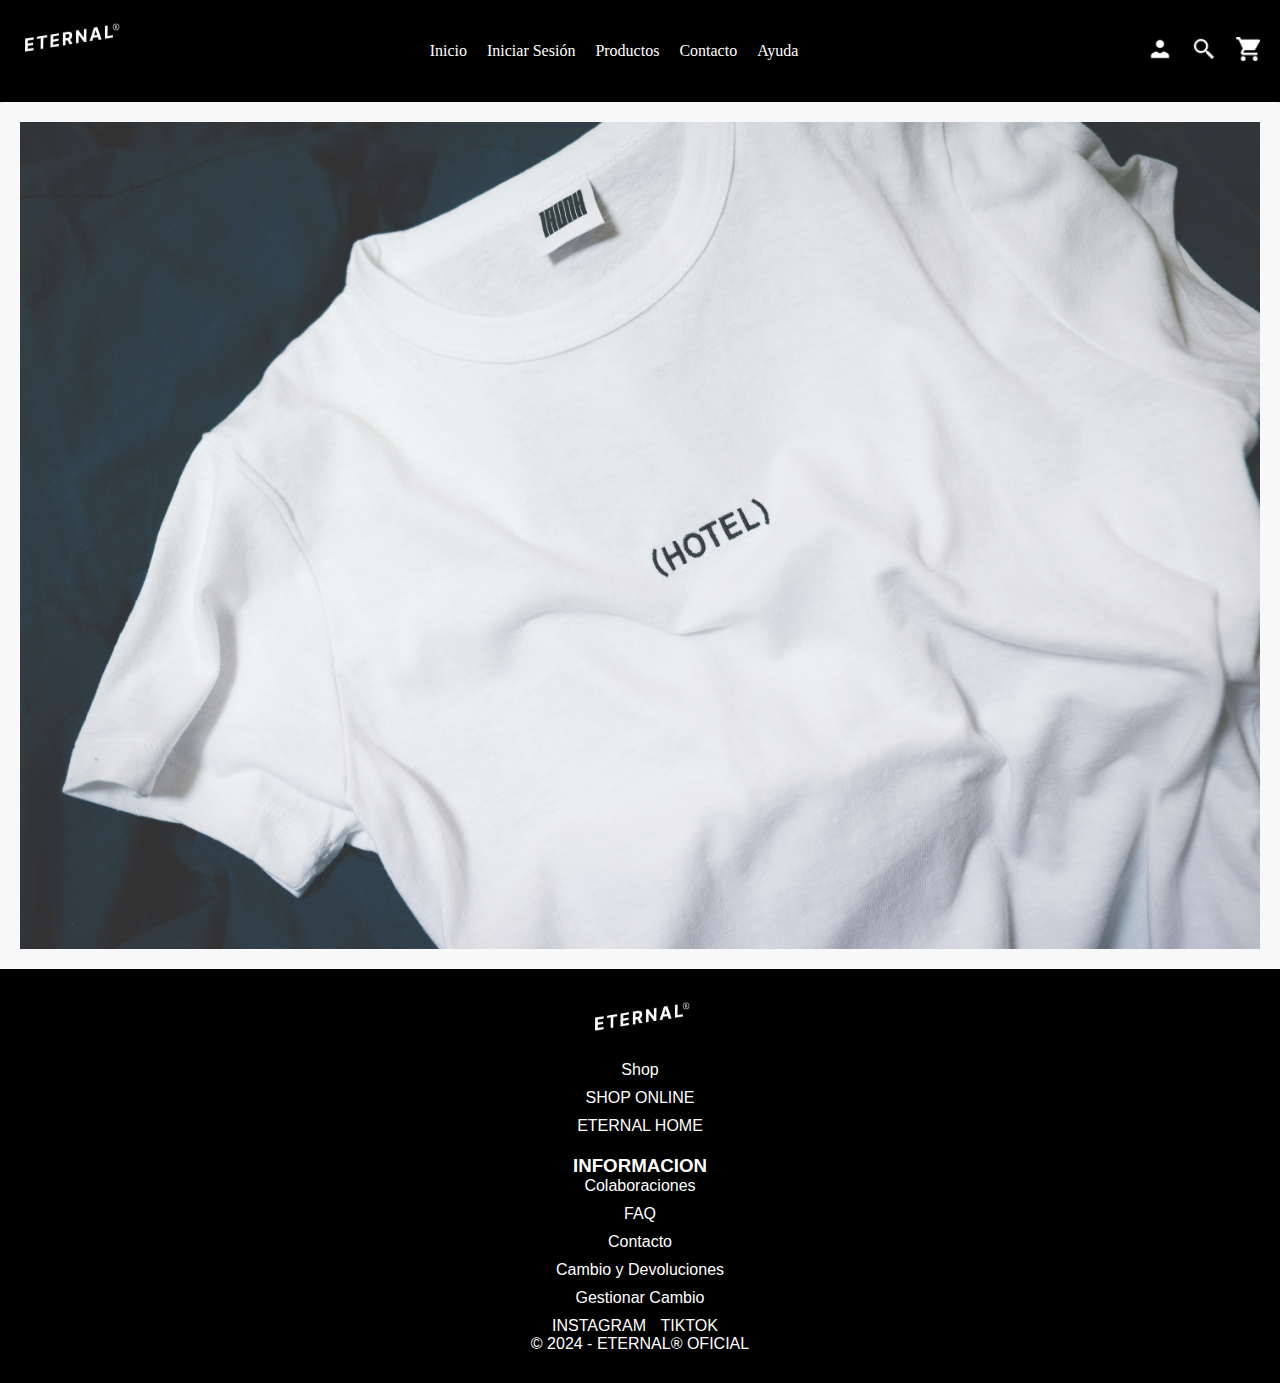
==== index.html @ 319cd00d "se cambio el nombre de la ruta a index.html" ====
<!DOCTYPE html>
<html lang="en">

<head>
    <meta charset="UTF-8">
    <meta name="viewport" content="width=device-width, initial-scale=1.0">
    <title>Inicio</title>
    <link rel="stylesheet" href="./css/style.css">
</head>

<body>
    <header class="main-header">
        <div class="logo-container">
            <img src="./assets/img/logo.png" alt="eternaL">
        </div>
        <nav class="navbar">
            <ul class="menu-list">
                <li><a href="#">Inicio</a></li>
                <li><a href="./pages/iniciar sesion.html">Iniciar Sesión</a></li>
                <li><a href="./pages/productos.html">Productos</a></li>
                <li><a href="./pages/contacto.html">Contacto</a></li>
                <li><a href="./pages/ayuda.html">Ayuda</a></li>
            </ul>
        </nav>
        <div class="user-section">
            <div class="user-icon">
                <img src="./assets/img/User.png" alt="Usuario">
            </div>
            <div class="search-icon">
                <img src="./assets/img/Search.png" alt="Buscar">
            </div>
            <div class="menu-icon">
                <img src="./assets/img/Vector.png" alt="Menú">
            </div>
        </div>
    </header>


    <main>
        <section class="section-1">
            <div class="image-container">
                <img src="./assets/img/masaaki-komori-9ugEeqflo70-unsplash.jpg" alt="imagenFondo" class="imagenFondo">
                <p class="shop-now"><a href="./pages/productos.html">SHOP NOW</a></p>
            </div>
        </section>
    </main>
    

    <footer>
        <div class="logo-container">
            <img src="./assets/img/logo.png" alt="eternaL">
        </div>
    
        <nav class="footer-nav">
            <ul>
                <li><a href="#">Shop</a></li>
                <li><a href="#">SHOP ONLINE</a></li>
                <li><a href="#">ETERNAL HOME</a></li>
            </ul>
        </nav>
    
        <div class="info">
            <h3>INFORMACION</h3>
            <ul>
                <li><a href="#">Colaboraciones</a></li>
                <li><a href="#">FAQ</a></li>
                <li><a href="#">Contacto</a></li>
                <li><a href="#">Cambio y Devoluciones</a></li>
                <li><a href="#">Gestionar Cambio</a></li>
            </ul>
        </div>
    
        <div class="social-media">
            <a href="https://www.instagram.com/912.ciiro/">INSTAGRAM</a>
            <a href="https://www.tiktok.com/@cirodea">TIKTOK</a>
        </div>
    
        <p>© 2024 - ETERNAL® OFICIAL</p>
    </footer>

</body>

</html>
---- css/style.css ----
/* Reset CSS */
* {
    margin: 0;
    padding: 0;
    box-sizing: border-box;
}

body{
    font-family:Georgia, 'Times New Roman', Times, serif;
}

/* Estilos generales para el header */
.main-header {
    background-color: black; /* Color de fondo */
    color: #fff; /* Color del texto */
    padding: 20px; /* Añade espacio alrededor del contenido */
    display: flex;
    justify-content: space-between; /* Distribuye los elementos horizontalmente */
    align-items: center; /* Centra verticalmente los elementos */
    box-shadow: 0 2px 4px rgba(0, 0, 0, 0.1); /* Sombra ligera */
}

/* Estilos para el logo */
.logo-container img {
    width: 100px; /* Ajusta el tamaño del logo según sea necesario */
}

/* Estilos para la barra de navegación */
.navbar {
    flex-grow: 1; /* Permite que la barra de navegación ocupe todo el espacio disponible */
}

/* Estilos para la lista de menú */
.menu-list {
    list-style-type: none;
    display: flex;
    justify-content: center; /* Centra horizontalmente los elementos */
}

.menu-list li {
    margin-right: 20px; /* Espacio entre elementos del menú */
}

.menu-list li a {
    color: #fff; /* Color del texto de los enlaces */
    text-decoration: none;
    font-size: 16px; /* Tamaño de fuente */
    font-weight: 500; /* Grosor de la fuente */
    transition: color 0.3s ease; /* Transición suave del color */
}

.menu-list li a:hover {
    color: grey; /* Cambio de color al pasar el mouse */
}

/* Estilos para la sección de usuario */
.user-section {
    display: flex;
    align-items: center;
}

/* Estilos para los iconos */
.user-icon,
.search-icon,
.menu-icon {
    margin-left: 20px; /* Espacio entre los iconos */
    cursor: pointer; /* Cambio de cursor al pasar por encima */
}

.user-icon img,
.search-icon img,
.menu-icon img {
    width: 24px; /* Tamaño de los iconos */
    height: 24px;
}

/* Estilos para el contenedor de la imagen */
.image-container {
    position: relative;
    overflow: hidden;
    width: 100%;
}

/* Estilos para la imagen de fondo */
.imagenFondo {
    width: 100%;
    height: auto;
    display: block;
    opacity: 0.8; /* Ajusta el nivel de transparencia */
    transition: transform 0.3s ease, opacity 0.3s ease; /* Agrega una transición suave */
}
/* Estilos para el botón "SHOP NOW" */
.shop-now {
    position: absolute;
    top: 50%;
    left: 50%;
    transform: translate(-50%, -50%);
    background-color: #ffffff; /* Cambia el color */
    padding: 15px 30px;
    border: none;
    border-radius: 25px;
    text-align: center;
    text-decoration: none;
    color: #000000;
    font-size: 18px;
    font-weight: bold;
    opacity: 0; /* Inicialmente oculto */
    transition: opacity 0.3s ease; /* Agrega una transición suave */
}

.image-container:hover .shop-now {
    opacity: 1; /* Muestra el botón al pasar el mouse por encima */
}

/* Estilos generales para el footer */
footer {
    background-color: black; /* Color de fondo */
    color: #fff; /* Color del texto */
    padding: 30px;
    text-align: center;
    font-family: Arial, Helvetica, sans-serif ;
}

/* Estilos para el logo */
.logo-container img {
    width: 100px; /* Ajusta el tamaño del logo según sea necesario */
    margin-bottom: 20px; /* Espacio debajo del logo */
}

/* Estilos para la navegación */
.footer-nav ul {
    list-style-type: none;
    padding: 0;
}

.footer-nav ul li {
    margin-bottom: 10px; /* Espacio entre elementos */
}

.footer-nav ul li a {
    color: #fff; /* Color del texto de los enlaces */
    text-decoration: none;
}

.footer-nav ul li a:hover {
    text-decoration: underline; /* Subrayado al pasar el mouse */
}

/* Estilos para la sección de información */
.info h3 {
    margin-top: 20px; /* Espacio arriba del título */
}

.info ul {
    list-style-type: none;
    padding: 0;
}

.info ul li {
    margin-bottom: 10px; /* Espacio entre elementos */
}

.info ul li a {
    color: #fff; /* Color del texto de los enlaces */
    text-decoration: none;
}

.info ul li a:hover {
    text-decoration: underline; /* Subrayado al pasar el mouse */
}

/* Estilos para los enlaces de redes sociales */
.social-media a {
    color: #fff; /* Color del texto de los enlaces */
    text-decoration: none;
    margin-right: 10px; /* Espacio entre los enlaces */
}

.social-media a:hover {
    text-decoration: underline; /* Subrayado al pasar el mouse */
}

.main.iniciO {
    display: flex;
    justify-content: center;
    align-items: center;
    height: 100vh;
}

section {
    background-color: #f8f8f8;
    padding: 20px;
    border-radius: 5px;
    box-shadow: 0 0 10px rgba(0, 0, 0, 0.1);
}

h2 {
    text-align: center;
    margin-bottom: 20px;
}

form {
    display: flex;
    flex-direction: column;
}

label {
    margin-bottom: 10px;
}

input[type="text"],
input[type="password"] {
    padding: 10px;
    margin-bottom: 20px;
    border-radius: 5px;
    border: 1px solid #ccc;
}

input[type="submit"] {
    padding: 10px;
    background-color: #333;
    color: #fff;
    border: none;
    border-radius: 5px;
    cursor: pointer;
    transition: background-color 0.3s ease;
}

input[type="submit"]:hover {
    background-color: #555;
}

/* Estilo para el contenedor principal */
.contactO {
    display: flex;
    justify-content: center;
    align-items: center;
    height: 100vh; /* Ajustar la altura según necesidades */
    background-color: #f9f9f9; /* Color de fondo */
}

/* Estilo para la sección */
.contactO section {
    background-color: #fff;
    padding: 20px;
    border-radius: 10px;
    box-shadow: 0 0 10px rgba(0, 0, 0, 0.1);
    max-width: 600px; /* Ancho máximo del formulario */
    width: 100%;
}

/* Estilo para el título */
.contactO section h1 {
    text-align: center;
    margin-bottom: 20px;
}

/* Estilo para el formulario */
.formularioContacto {
    display: flex;
    flex-direction: column;
}

/* Estilo para las etiquetas */
.formularioContacto label {
    margin-bottom: 10px;
}

/* Estilo para los campos de entrada */
.formularioContacto input[type="text"],
.formularioContacto input[type="email"],
.formularioContacto textarea {
    padding: 10px;
    margin-bottom: 20px;
    border-radius: 5px;
    border: 1px solid #ccc;
    width: 100%;
}

/* Estilo para el botón de enviar */
.formularioContacto input[type="submit"] {
    padding: 10px;
    background-color: #333;
    color: #fff;
    border: none;
    border-radius: 5px;
    cursor: pointer;
    transition: background-color 0.3s ease;
    width: 100%;
}

.formularioContacto input[type="submit"]:hover {
    background-color: black;
}

.imagenRopa {
    display: flex;
    justify-content: center;
    align-items: center;
    height: 100vh;
}

.seccion-1 {
    display: grid;
    grid-template-columns: repeat(auto-fit, minmax(250px, 1fr));
    gap: 20px;
    max-width: 1200px;
    margin: 0 auto;
    padding: 20px;
}

.producto {
    background-color: #fff;
    border-radius: 10px;
    box-shadow: 0 0 10px rgba(0, 0, 0, 0.1);
    padding: 20px;
    transition: transform 0.3s ease;
}

.producto:hover {
    transform: translateY(-5px);
}

.producto img {
    width: 100%;
    max-width: 200px;
    height: auto;
    border-radius: 5px;
}

.producto h2 {
    margin-top: 10px;
    font-size: 18px;
    color: #333;
}

.producto span {
    display: block;
    margin-top: 5px;
    font-size: 16px;
    color: #888;
}

/* Estilos para el contenedor principal */
.iniciO {
    display: flex;
    justify-content: center;
    align-items: center;
    height: 100vh; /* Ajustar la altura según necesidades */
    background-color: #f4f4f4; /* Color de fondo */
}

/* Estilos para la sección */
.iniciO section {
    background-color: #fff; /* Color de fondo */
    padding: 40px;
    border-radius: 10px;
    box-shadow: 0 0 20px rgba(0, 0, 0, 0.1);
    max-width: 400px; /* Ancho máximo del formulario */
    width: 100%;
}

/* Estilos para el título */
.iniciO section h2 {
    text-align: center;
    margin-bottom: 20px;
    color: #333; /* Color del texto */
}

/* Estilos para el formulario */
.iniciO section form {
    display: flex;
    flex-direction: column;
}

/* Estilos para las etiquetas */
.iniciO section form label {
    margin-bottom: 10px;
    color: #555; /* Color del texto */
}

/* Estilos para los campos de entrada */
.iniciO section form input[type="text"],
.iniciO section form input[type="password"] {
    padding: 15px;
    margin-bottom: 20px;
    border-radius: 5px;
    border: 1px solid #ccc; /* Color del borde */
    font-size: 16px;
}

/* Estilos para el botón de enviar */
.iniciO section form input[type="submit"] {
    padding: 15px;
    background-color: #333; /* Color de fondo */
    color: #fff; /* Color del texto */
    border: none;
    border-radius: 5px;
    cursor: pointer;
    transition: background-color 0.3s ease;
    font-size: 16px;
}

.iniciO section form input[type="submit"]:hover {
    background-color: #555; /* Color de fondo al pasar el mouse */
}


/* Contenedor principal */
.ayudA {
    padding: 20px;
}

/* Sección de preguntas */
.ayudA section {
    margin-top: 20px;
}

.ayudA section h1 {
    margin-bottom: 20px;
}

.ayudA section p {
    margin-bottom: 10px;
    color: #555; /* Texto gris oscuro */
}

/* Estilos para el contenido principal */
.ayudA {
    padding: 20px;
    text-align: center; /* Centrar el contenido */
}

/* Estilos para la sección de preguntas */
.ayudA section {
    margin-top: 20px;
}

.ayudA section h1 {
    margin-bottom: 20px;
}

.ayudA section p {
    margin-bottom: 10px;
}

/*RESPONSIVE INCIO*/

/* Media queries para Celulares */
@media only screen and (max-width: 320px) {
    .main-header {
        padding: 10px 20px;
        display: flex;
        justify-content: center;
        align-items: center;
    }

    .navbar {
        display: none;
    }

    .user-section {
        display: none;
    }

    .logo-container {
        text-align: center;
    }

    .logo-container img {
        max-width: 200px;
        height: auto;
    }

    footer {
        padding: 10px;
    }

    .footer-nav li {
        margin-right: 10px;
    }

    .info h3 {
        font-size: 14px;
    }

    .social-media a {
        margin: 0 5px;
    }
}

/* Media queries para tablets */
@media only screen and (min-width: 768px) and (max-width: 1024px) {
    .main-header {
        padding: 10px 20px;
        display: flex;
        justify-content: center;
        align-items: center;
    }

    .navbar {
        display: none;
    }

    .user-section {
        display: none;
    }

    .logo-container {
        text-align: center;
    }

    .logo-container img {
        max-width: 250px;
        height: auto;
    }

    footer {
        padding: 20px;
    }

    .footer-nav li {
        margin-right: 20px;
    }

    .info h3 {
        font-size: 16px;
    }

    .social-media a {
        margin: 0 10px;
    }
}

/*RESPONSIVE PARA SECCION PRODUCTOS*/

/* Media queries para tablets */
@media only screen and (min-width: 768px) and (max-width: 1024px) {
    .seccion-1 {
        gap: 30px;
    }

    .producto {
        width: calc(33.33% - 20px);
    }
}

/* Media queries para dispositivos móviles */
@media only screen and (max-width: 768px) {
    .main-header {
        padding: 10px;
        display: flex;
        justify-content: center;
        align-items: center;
    }

    .navbar {
        display: none;
    }

    .user-section {
        display: none;
    }

    .logo-container {
        text-align: center;
    }

    .logo-container img {
        max-width: 150px;
        height: auto;
    }

    .seccion-1 {
        display: flex;
        flex-wrap: wrap;
        justify-content: center;
        gap: 20px;
    }

    .producto {
        width: calc(50% - 10px);
        margin-bottom: 20px;
    }

    .producto img {
        width: 100%;
        height: auto;
    }

    .producto h2 {
        font-size: 16px;
        margin-top: 10px;
        margin-bottom: 5px;
    }

    .producto span {
        font-size: 14px;
    }

    .boton-compra {
        font-size: 14px;
        padding: 8px 16px;
    }

    footer {
        padding: 20px;
    }

    .footer-nav li {
        margin-right: 20px;
    }

    .info h3 {
        font-size: 16px;
    }

    .social-media a {
        margin: 0 10px;
    }
}
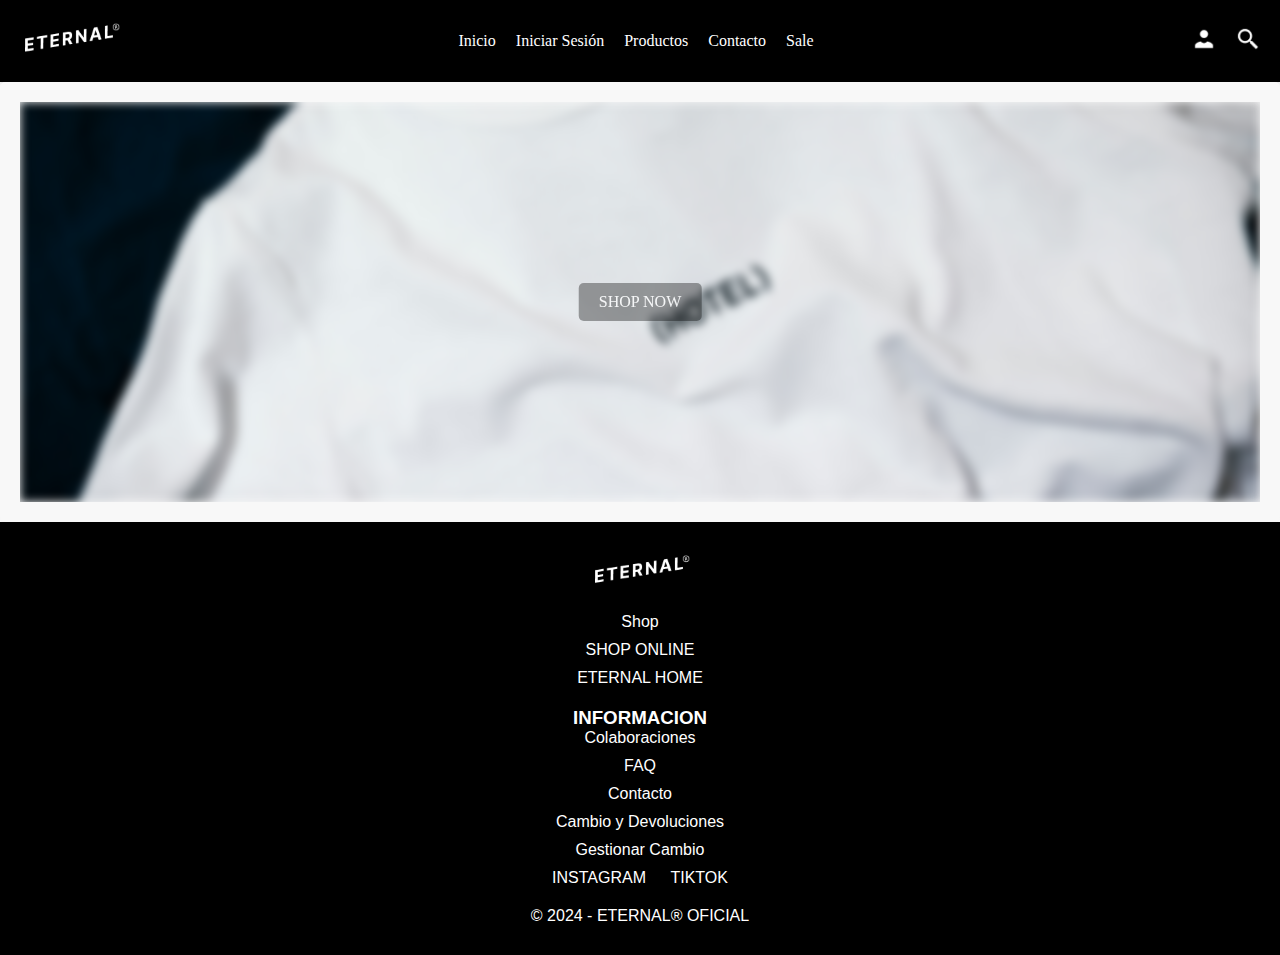
==== commit b03b37a6: "Agregue Scss, imagenes y reemplace la pagina de ayuda por SALE" ====
--- a/index.html
+++ b/index.html
@@ -5,7 +5,7 @@
     <meta charset="UTF-8">
     <meta name="viewport" content="width=device-width, initial-scale=1.0">
     <title>Inicio</title>
-    <link rel="stylesheet" href="./css/style.css">
+    <link rel="stylesheet" href="./sass/style.css">
 </head>
 
 <body>
@@ -13,13 +13,14 @@
         <div class="logo-container">
             <img src="./assets/img/logo.png" alt="eternaL">
         </div>
+
         <nav class="navbar">
             <ul class="menu-list">
                 <li><a href="#">Inicio</a></li>
                 <li><a href="./pages/iniciar sesion.html">Iniciar Sesión</a></li>
                 <li><a href="./pages/productos.html">Productos</a></li>
                 <li><a href="./pages/contacto.html">Contacto</a></li>
-                <li><a href="./pages/ayuda.html">Ayuda</a></li>
+                <li><a href="./pages/sale.html">Sale</a></li>
             </ul>
         </nav>
         <div class="user-section">
@@ -29,12 +30,8 @@
             <div class="search-icon">
                 <img src="./assets/img/Search.png" alt="Buscar">
             </div>
-            <div class="menu-icon">
-                <img src="./assets/img/Vector.png" alt="Menú">
-            </div>
         </div>
     </header>
-
 
     <main>
         <section class="section-1">
@@ -44,13 +41,12 @@
             </div>
         </section>
     </main>
-    
 
     <footer>
         <div class="logo-container">
             <img src="./assets/img/logo.png" alt="eternaL">
         </div>
-    
+
         <nav class="footer-nav">
             <ul>
                 <li><a href="#">Shop</a></li>
@@ -58,7 +54,7 @@
                 <li><a href="#">ETERNAL HOME</a></li>
             </ul>
         </nav>
-    
+
         <div class="info">
             <h3>INFORMACION</h3>
             <ul>
@@ -69,15 +65,16 @@
                 <li><a href="#">Gestionar Cambio</a></li>
             </ul>
         </div>
-    
+
         <div class="social-media">
             <a href="https://www.instagram.com/912.ciiro/">INSTAGRAM</a>
             <a href="https://www.tiktok.com/@cirodea">TIKTOK</a>
         </div>
-    
+
         <p>© 2024 - ETERNAL® OFICIAL</p>
     </footer>
 
+    <script src="script.js"></script> <!-- Agrega tu archivo JavaScript aquí -->
 </body>
 
 </html>--- a/sass/style.css
+++ b/sass/style.css
@@ -0,0 +1,503 @@
+@charset "UTF-8";
+/* Reset CSS */
+* {
+  margin: 0;
+  padding: 0;
+  box-sizing: border-box;
+}
+
+body {
+  font-family: Georgia, "Times New Roman", Times, serif;
+}
+
+/* Estilos generales para el header */
+.main-header {
+  background-color: black; /* Color de fondo */
+  color: #fff; /* Color del texto */
+  padding: 20px; /* Añade espacio alrededor del contenido */
+  display: flex;
+  justify-content: space-between; /* Distribuye los elementos horizontalmente */
+  align-items: center; /* Centra verticalmente los elementos */
+  box-shadow: 0 2px 4px rgba(0, 0, 0, 0.1); /* Sombra ligera */
+}
+
+/* Estilos para el logo */
+.logo-container img {
+  width: 100px; /* Ajusta el tamaño del logo según sea necesario */
+}
+
+/* Estilos para la barra de navegación */
+.navbar {
+  flex-grow: 1; /* Permite que la barra de navegación ocupe todo el espacio disponible */
+}
+
+/* Estilos para la lista de menú */
+.menu-list {
+  list-style-type: none;
+  display: flex;
+  justify-content: center; /* Centra horizontalmente los elementos */
+}
+.menu-list li {
+  margin-right: 20px; /* Espacio entre elementos del menú */
+}
+.menu-list li a {
+  color: #fff; /* Color del texto de los enlaces */
+  text-decoration: none;
+  font-size: 16px; /* Tamaño de fuente */
+  font-weight: 500; /* Grosor de la fuente */
+  transition: color 0.3s ease; /* Transición suave del color */
+}
+.menu-list li a:hover {
+  color: grey; /* Cambio de color al pasar el mouse */
+}
+
+/* Estilos para la sección de usuario */
+.user-section {
+  display: flex;
+  align-items: center;
+}
+
+/* Estilos para los iconos */
+.user-icon,
+.search-icon,
+.menu-icon {
+  margin-left: 20px; /* Espacio entre los iconos */
+  cursor: pointer; /* Cambio de cursor al pasar por encima */
+}
+.user-icon img,
+.search-icon img,
+.menu-icon img {
+  width: 24px; /* Tamaño de los iconos */
+  height: 24px;
+}
+
+/* Estilo para la imagen */
+.image-container {
+  position: relative;
+  width: 100%;
+  height: 400px; /* Ajusta la altura según tu necesidad */
+  overflow: hidden;
+}
+.image-container .imagenFondo {
+  width: 100%;
+  height: 100%;
+  -o-object-fit: cover;
+     object-fit: cover;
+  filter: blur(5px); /* Ajusta el nivel de desenfoque según tu preferencia */
+  transition: filter 0.5s ease; /* Animación de desenfoque */
+}
+.image-container .imagenFondo:hover {
+  filter: blur(0px); /* Elimina el desenfoque al pasar el mouse */
+}
+
+/* Estilo para el botón */
+.shop-now {
+  position: absolute;
+  top: 50%;
+  left: 50%;
+  transform: translate(-50%, -50%);
+  background-color: rgba(0, 0, 0, 0.5); /* Fondo semi-transparente */
+  padding: 10px 20px;
+  border-radius: 5px;
+  transition: all 0.3s ease; /* Animación de cambio */
+  opacity: 0.7; /* Opacidad predeterminada */
+}
+.shop-now a {
+  color: white;
+  text-decoration: none;
+}
+.shop-now:hover {
+  background-color: rgba(0, 0, 0, 0.8); /* Cambio de color al pasar el mouse */
+  transform: translate(-50%, -50%) scale(1.05); /* Escala y mueve el botón al pasar el mouse */
+  opacity: 1; /* Ajusta la opacidad al pasar el mouse */
+}
+
+/* Estilos generales para el footer */
+footer {
+  background-color: black; /* Color de fondo */
+  color: #fff; /* Color del texto */
+  padding: 30px;
+  text-align: center;
+  font-family: Arial, Helvetica, sans-serif;
+  /* Estilos para la navegación */
+  /* Estilos para la sección de información */
+  /* Estilos para los enlaces de redes sociales */
+  /* Estilos para el texto de derechos de autor */
+}
+footer .logo-container img {
+  width: 100px; /* Ajusta el tamaño del logo según sea necesario */
+  margin-bottom: 20px; /* Espacio debajo del logo */
+}
+footer .footer-nav ul {
+  list-style-type: none;
+  padding: 0;
+}
+footer .footer-nav ul li {
+  margin-bottom: 10px; /* Espacio entre elementos */
+}
+footer .footer-nav ul li a {
+  color: #fff; /* Color del texto de los enlaces */
+  text-decoration: none;
+}
+footer .footer-nav ul li a:hover {
+  text-decoration: underline; /* Subrayado al pasar el mouse */
+}
+footer .info h3 {
+  margin-top: 20px; /* Espacio arriba del título */
+}
+footer .info ul {
+  list-style-type: none;
+  padding: 0;
+}
+footer .info ul li {
+  margin-bottom: 10px; /* Espacio entre elementos */
+}
+footer .info ul li a {
+  color: #fff; /* Color del texto de los enlaces */
+  text-decoration: none;
+}
+footer .info ul li a:hover {
+  text-decoration: underline; /* Subrayado al pasar el mouse */
+}
+footer .social-media a {
+  color: #fff; /* Color del texto de los enlaces */
+  text-decoration: none;
+  margin: 0 10px; /* Espacio entre elementos */
+}
+footer .social-media a:hover {
+  text-decoration: underline; /* Subrayado al pasar el mouse */
+}
+footer p {
+  margin-top: 20px; /* Espacio arriba del texto */
+}
+
+/* Estilos del menú hamburguesa */
+.menu-icon {
+  display: none; /* Ocultar por defecto en pantallas grandes */
+  cursor: pointer;
+}
+
+.main.iniciO {
+  display: flex;
+  justify-content: center;
+  align-items: center;
+  height: 100vh;
+}
+
+section {
+  background-color: #f8f8f8;
+  padding: 20px;
+  border-radius: 5px;
+  box-shadow: 0 0 10px rgba(0, 0, 0, 0.1);
+}
+
+h2 {
+  text-align: center;
+  margin-bottom: 20px;
+}
+
+form {
+  display: flex;
+  flex-direction: column;
+}
+
+label {
+  margin-bottom: 10px;
+}
+
+input[type=text],
+input[type=password] {
+  padding: 10px;
+  margin-bottom: 20px;
+  border-radius: 5px;
+  border: 1px solid #ccc;
+}
+
+input[type=submit] {
+  padding: 10px;
+  background-color: #333;
+  color: #fff;
+  border: none;
+  border-radius: 5px;
+  cursor: pointer;
+  transition: background-color 0.3s ease;
+}
+
+input[type=submit]:hover {
+  background-color: #555;
+}
+
+.contactO {
+  display: flex;
+  justify-content: center;
+  align-items: center;
+  height: 100vh; /* Ajustar la altura según necesidades */
+  background-color: #f9f9f9; /* Color de fondo */
+}
+
+.contactO section {
+  background-color: #fff;
+  padding: 20px;
+  border-radius: 10px;
+  box-shadow: 0 0 10px rgba(0, 0, 0, 0.1);
+  max-width: 600px; /* Ancho máximo del formulario */
+  width: 100%;
+}
+
+.contactO section h1 {
+  text-align: center;
+  margin-bottom: 20px;
+}
+
+.formularioContacto {
+  display: flex;
+  flex-direction: column;
+}
+
+.formularioContacto label {
+  margin-bottom: 10px;
+}
+
+.formularioContacto input[type=text],
+.formularioContacto input[type=email],
+.formularioContacto textarea {
+  padding: 10px;
+  margin-bottom: 20px;
+  border-radius: 5px;
+  border: 1px solid #ccc;
+  width: 100%;
+}
+
+.formularioContacto input[type=submit] {
+  padding: 10px;
+  background-color: #333;
+  color: #fff;
+  border: none;
+  border-radius: 5px;
+  cursor: pointer;
+  transition: background-color 0.3s ease;
+  width: 100%;
+}
+
+.formularioContacto input[type=submit]:hover {
+  background-color: black;
+}
+
+.imagenRopa {
+  display: flex;
+  justify-content: center;
+  align-items: center;
+  padding: 50px 0;
+}
+
+.seccion-ropa {
+  display: grid;
+  grid-template-columns: repeat(auto-fit, minmax(250px, 1fr));
+  gap: 30px;
+}
+
+.producto {
+  background-color: #fff;
+  border-radius: 10px;
+  box-shadow: 0 0 20px rgba(0, 0, 0, 0.1);
+  overflow: hidden;
+  position: relative;
+}
+.producto img {
+  width: 100%;
+  height: auto;
+  border-radius: 10px 10px 0 0;
+  transition: transform 0.3s ease;
+}
+.producto img:hover {
+  transform: scale(1.05);
+}
+.producto .detalles {
+  padding: 20px;
+  text-align: center;
+}
+.producto .detalles h2 {
+  margin-top: 10px;
+  font-size: 1.5em;
+  color: #333;
+}
+.producto .detalles span {
+  display: block;
+  margin-top: 5px;
+  color: #888;
+  font-size: 1.2em;
+}
+.producto .boton-compra {
+  background-color: #000000;
+  color: white;
+  border: none;
+  border-radius: 5px;
+  padding: 10px 20px;
+  margin-top: 15px;
+  cursor: pointer;
+  font-size: 1.2em;
+  transition: background-color 0.3s ease;
+}
+.producto .boton-compra:hover {
+  background-color: #cc3700;
+}
+
+.iniciO {
+  display: flex;
+  justify-content: center;
+  align-items: center;
+  height: 100vh; /* Ajustar la altura según necesidades */
+  background-color: #f4f4f4; /* Color de fondo */
+}
+
+.iniciO section {
+  background-color: #fff; /* Color de fondo */
+  padding: 40px;
+  border-radius: 10px;
+  box-shadow: 0 0 20px rgba(0, 0, 0, 0.1);
+  max-width: 400px; /* Ancho máximo del formulario */
+  width: 100%;
+}
+.iniciO section h2 {
+  text-align: center;
+  margin-bottom: 20px;
+  color: #333; /* Color del texto */
+}
+.iniciO section form {
+  display: flex;
+  flex-direction: column;
+}
+.iniciO section form label {
+  margin-bottom: 10px;
+  color: #555; /* Color del texto */
+}
+.iniciO section form input[type=text],
+.iniciO section form input[type=password] {
+  padding: 15px;
+  margin-bottom: 20px;
+  border-radius: 5px;
+  border: 1px solid #ccc; /* Color del borde */
+  font-size: 16px;
+}
+.iniciO section form input[type=submit] {
+  padding: 15px;
+  background-color: #333; /* Color de fondo */
+  color: #fff; /* Color del texto */
+  border: none;
+  border-radius: 5px;
+  cursor: pointer;
+  transition: background-color 0.3s ease;
+  font-size: 16px;
+}
+.iniciO section form input[type=submit]:hover {
+  background-color: #555; /* Color de fondo al pasar el mouse */
+}
+
+.promociones {
+  display: flex;
+  justify-content: space-around;
+  padding: 50px 0;
+}
+.promociones .promocion {
+  background-color: white;
+  border-radius: 10px;
+  box-shadow: 0 0 20px rgba(0, 0, 0, 0.1);
+  overflow: hidden;
+  width: 300px;
+  margin: 0 20px;
+}
+.promociones .promocion img {
+  width: 100%;
+  height: auto;
+  border-radius: 10px 10px 0 0;
+}
+.promociones .promocion .detalles {
+  padding: 20px;
+}
+.promociones .promocion .detalles h2 {
+  margin-top: 10px;
+  font-size: 1.2em;
+}
+.promociones .promocion .precio-anterior {
+  color: #999;
+  text-decoration: line-through;
+}
+.promociones .promocion .precio-nuevo {
+  color: #ff4500; /* Color naranja */
+  font-weight: bold;
+}
+.promociones .promocion button {
+  background-color: #007bff; /* Color azul */
+  color: white;
+  border: none;
+  border-radius: 5px;
+  padding: 10px 20px;
+  margin-top: 15px;
+  cursor: pointer;
+  font-size: 1em;
+  transition: background-color 0.3s ease;
+}
+.promociones .promocion button:hover {
+  background-color: #0056b3; /* Color azul más oscuro */
+}
+
+/* Estilos responsive */
+/* Pantallas de 1024px o más */
+@media only screen and (min-width: 1024px) {
+  .menu-list {
+    display: flex;
+  }
+  .menu-list li {
+    margin-right: 20px;
+    margin-bottom: 0;
+  }
+}
+/* Pantallas de 768px a 1023px */
+@media only screen and (min-width: 768px) and (max-width: 1023px) {
+  .menu-list {
+    display: none;
+  }
+  .navbar {
+    display: flex;
+  }
+}
+/* Pantallas de 425px a 767px */
+@media only screen and (min-width: 425px) and (max-width: 767px) {
+  .main-header {
+    padding: 10px;
+  }
+  .menu-list {
+    display: none;
+  }
+  .navbar {
+    display: flex;
+    flex-direction: row;
+  }
+  .menu-list li {
+    margin-bottom: 0;
+    margin-right: 10px;
+  }
+  .promocion {
+    width: calc(100% - 20px);
+  }
+}
+/* Pantallas de 375px a 424px */
+@media only screen and (min-width: 375px) and (max-width: 424px) {
+  .main-header {
+    padding: 5px;
+  }
+  .menu-list {
+    display: none;
+  }
+  .navbar {
+    display: flex;
+    flex-direction: row;
+  }
+  .menu-list li {
+    margin-bottom: 0;
+    margin-right: 10px;
+  }
+  .promocion {
+    width: calc(100% - 20px);
+  }
+}/*# sourceMappingURL=style.css.map */